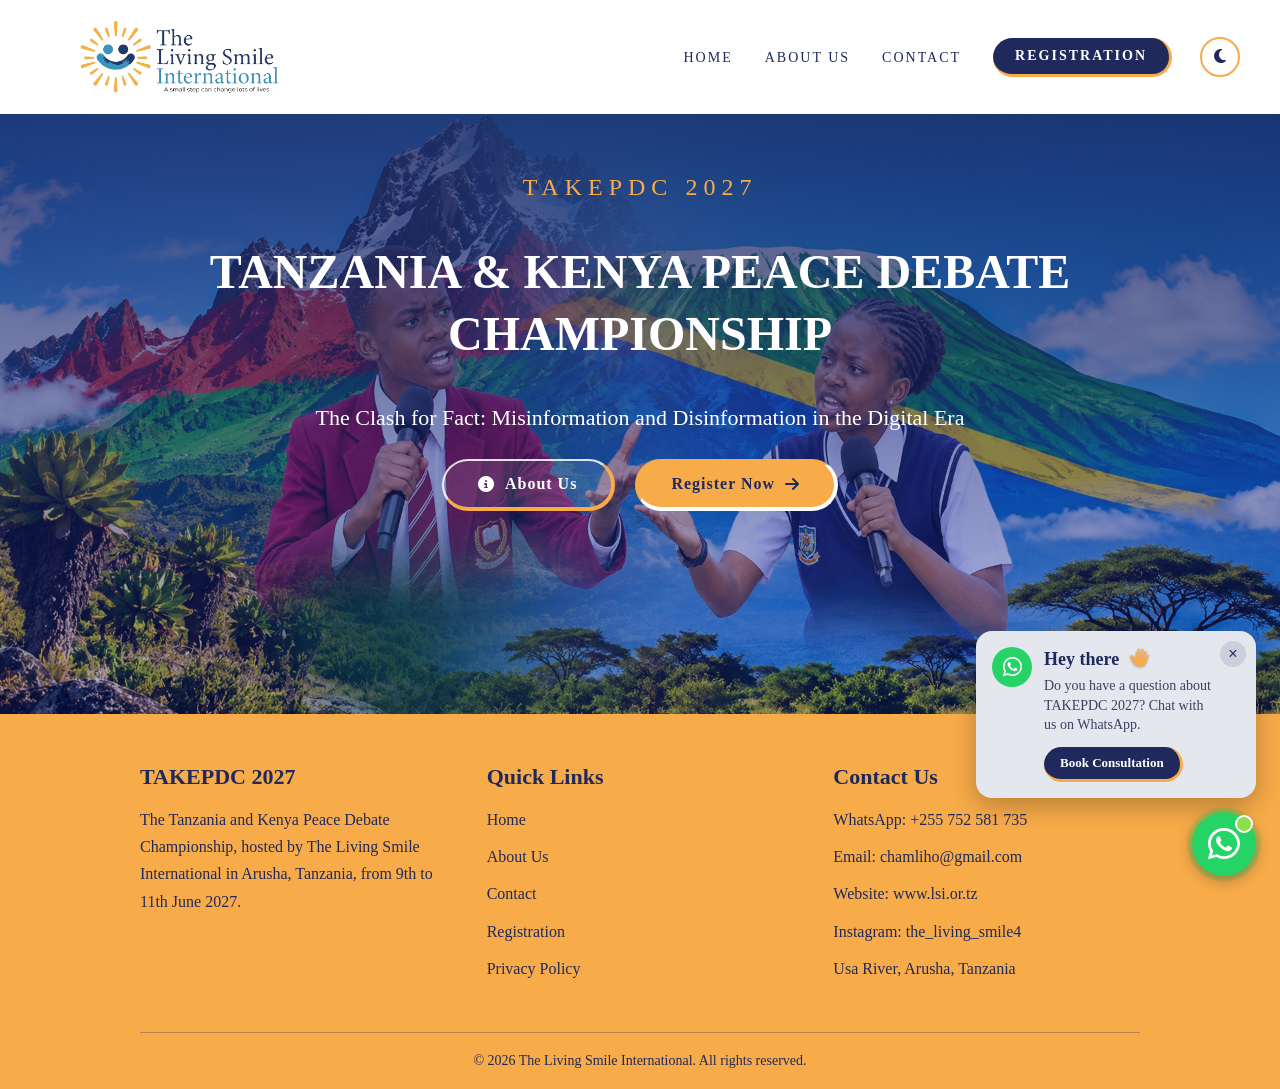
==== index.html @ 758d3471 "push" ====
<!DOCTYPE html>
<html lang="en">
<head>
    <meta charset="UTF-8">
    <meta name="viewport" content="width=device-width, initial-scale=1.0">
    <title>TAKEPDC 2027 | The Living Smile International</title>
    <meta name="theme-color" content="#f7ab49">
    <link rel="preconnect" href="https://fonts.googleapis.com">
    <link rel="preconnect" href="https://fonts.gstatic.com" crossorigin>
    <link href="https://fonts.googleapis.com/css2?family=Inter:wght@400;600&display=swap" rel="stylesheet">
    <link rel="stylesheet" href="https://cdnjs.cloudflare.com/ajax/libs/font-awesome/6.5.1/css/all.min.css">
    <link rel="stylesheet" href="style.css?v=2">
</head>
<body>
           <header>
        <img src="images/logo.png" alt="The Living Smile International logo">
        <nav>
            <ul>
                <li><a href="index.html">Home</a></li>
                <li><a href="about.html">About Us</a></li>
                <li><a href="contact.html">Contact</a></li>
                <li><a href="registration.html" class="btn-register">Registration</a></li>
            </ul>
        </nav>
        <div class="header-actions">
            <button class="theme-toggle" id="theme-toggle" aria-label="Switch between light and dark mode">
                <i class="fa-solid fa-moon"></i>
            </button>
            <button class="menu-toggle" id="menu-toggle" aria-label="Open the menu">
                <i class="fa-solid fa-bars"></i>
            </button>
        </div>
    </header>
    <section class="hero">
        <div class="hero-content">
            <p class="hero-tag">TAKEPDC 2027</p>
            <h1>Tanzania &amp; Kenya Peace Debate Championship</h1>
            <p>The Clash for Fact: Misinformation and Disinformation in the Digital Era</p>
                        <div class="hero-buttons">
                <a href="about.html" class="btn btn-outline"><i class="fa-solid fa-circle-info"></i> About Us</a>
                <a href="registration.html" class="btn btn-primary">Register Now <i class="fa-solid fa-arrow-right"></i></a>
            </div>>
        </div>
    </section>

        <div class="wa-widget">
        <div class="wa-card" id="wa-card">
            <a href="https://wa.me/255752581735" class="wa-card-link" target="_blank">
                <span class="wa-card-icon"><i class="fa-brands fa-whatsapp"></i></span>
                <span class="wa-card-text">
                    <strong>Hey there <i class="fa-solid fa-hand hand-icon"></i></strong>
                    <span>Do you have a question about TAKEPDC 2027? Chat with us on WhatsApp.</span>
                    <span class="wa-card-cta">Book Consultation</span>
                </span>
            </a>
            <button class="wa-close" id="wa-close" aria-label="Close">&times;</button>
        </div>
        <a href="https://wa.me/255752581735" class="wa-button" target="_blank" aria-label="Chat with us on WhatsApp">
            <i class="fa-brands fa-whatsapp"></i>
            <span class="wa-dot"></span>
        </a>
    </div>

    <footer>
        <div class="footer-content">
            <div class="footer-column">
                <h3>TAKEPDC 2027</h3>
                <p>The Tanzania and Kenya Peace Debate Championship, hosted by The Living Smile International in Arusha, Tanzania, from 9th to 11th June 2027.</p>
            </div>
            <div class="footer-column">
                <h3>Quick Links</h3>
                <p><a href="index.html">Home</a></p>
                <p><a href="about.html">About Us</a></p>
                <p><a href="contact.html">Contact</a></p>
                <p><a href="registration.html">Registration</a></p>
                <p><a href="privacy.html">Privacy Policy</a></p>
            </div>
            <div class="footer-column">
                <h3>Contact Us</h3>
                <p><a href="https://wa.me/255752581735">WhatsApp: +255 752 581 735</a></p>
                <p><a href="mailto:chamliho@gmail.com">Email: chamliho@gmail.com</a></p>
                <p><a href="https://www.lsi.or.tz">Website: www.lsi.or.tz</a></p>
                <p><a href="https://www.instagram.com/the_living_smile4">Instagram: the_living_smile4</a></p>
                <p>Usa River, Arusha, Tanzania</p>
            </div>
        </div>
        <p class="footer-bottom">&copy; 2026 The Living Smile International. All rights reserved.</p>
    </footer>
        <script src="script.js"></script>
</body>
</html>
---- style.css ----
:root {
    --blue: #3995be;
    --yellow: #f7ab49;
    --navy: #20295b;
    --bg: #f4f6fa;
    --surface: #ffffff;
    --text: #333333;
    --heading: #20295b;
    --soft: #eaf3f8;
    --border: #dddddd;
}

[data-theme="dark"] {
    --bg: #141829;
    --surface: #1f2540;
    --text: #e4e7f1;
    --heading: #ffffff;
    --soft: #2b3358;
    --border: #3a4268;
}

body {
    margin: 0;
    font-family: "Times New Roman", Times, serif;
    min-height: 100vh;
    display: flex;
    flex-direction: column;
    background-color: var(--bg);
    color: var(--text);
}

header {
    display: flex;
    justify-content: space-between;
    align-items: center;
    padding: 12px 40px;
    background-color: var(--surface);
}

header img {
    width: 280px;
    height: 90px;
    object-fit: cover;
}

nav {
    margin-left: auto;
}

nav ul {
    display: flex;
    align-items: center;
    list-style: none;
    gap: 32px;
    margin: 0;
    padding: 0;
}

nav a {
    text-decoration: none;
    color: var(--heading);
    font-size: 14px;
    text-transform: uppercase;
    letter-spacing: 2px;
    transition: color 0.3s ease;
}

nav a:hover {
    color: var(--blue);
}

.btn-register:hover {
    color: var(--navy);
    background-color: #ffffff;
    box-shadow: 0 0 0 2px var(--yellow);
}

.btn-register {
    background-color: var(--yellow);
    color: var(--navy);
    padding: 12px 24px;
    border-radius: 8px;
    font-weight: 600;
    transition: all 0.3s ease;
}

.header-actions {
    display: flex;
    align-items: center;
    gap: 12px;
    margin-left: 28px;
}

.theme-toggle {
    background: none;
    border: 2px solid var(--yellow);
    color: var(--heading);
    width: 40px;
    height: 40px;
    border-radius: 50%;
    font-size: 16px;
    cursor: pointer;
    transition: all 0.3s ease;
}

.theme-toggle:hover {
    background-color: var(--yellow);
    color: var(--navy);
}

.menu-toggle {
    display: none;
    background: none;
    border: none;
    color: var(--heading);
    font-size: 28px;
    cursor: pointer;
}

[data-theme="dark"] header {
    background-color: #e4e7ee;
}

[data-theme="dark"] nav a {
    color: var(--navy);
}

[data-theme="dark"] nav a:hover {
    color: var(--blue);
}

[data-theme="dark"] .theme-toggle {
    color: var(--navy);
}

[data-theme="dark"] .menu-toggle {
    color: var(--navy);
}

.hero {
    background-image: linear-gradient(to bottom, rgba(32, 41, 91, 0.8), rgba(32, 41, 91, 0.1)), url("images/hero.jpg");
    background-size: cover;
    background-position: center;
    height: 600px;
    display: flex;
    align-items: flex-start;
    justify-content: center;
    text-align: center;
}

.hero-content {
    max-width: 900px;
    margin-top: 60px;
}

.hero-content h1 {
    color: #ffffff;
    text-transform: uppercase;
    font-family: "Times New Roman", Times, serif;
    font-size: 48px;
    line-height: 1.3;
}

.hero-content p {
    color: #ffffff;
    font-size: 22px;
    margin-top: 16px;
}

.hero-buttons {
    display: flex;
    justify-content: center;
    gap: 20px;
    margin-top: 28px;
}

.btn {
    padding: 14px 32px;
    border-radius: 8px;
    text-decoration: none;
    font-weight: 600;
    font-size: 16px;
    transition: all 0.3s ease;
}

.btn-primary {
    background-color: var(--yellow);
    color: var(--navy);
    border: 2px solid var(--yellow);
}

.btn-primary:hover {
    background-color: #ffffff;
    border-color: var(--yellow);
    transform: translateY(-3px);
}

.btn-outline {
    background-color: transparent;
    color: #ffffff;
    border: 2px solid #ffffff;
}

.btn-outline:hover {
    background-color: var(--yellow);
    border-color: var(--yellow);
    color: var(--navy);
    transform: translateY(-3px);
}

.hero-content .hero-tag {
    color: var(--yellow);
    font-size: 24px;
    font-weight: 500;
    letter-spacing: 6px;
    margin: 0 0 10px 0;
}

.about {
    background-color: var(--bg);
    padding: 60px 40px;
}

.about-box {
    background-color: var(--surface);
    max-width: 1000px;
    margin: 0 auto 40px auto;
    padding: 40px;
    border-radius: 12px;
    box-shadow: 0 4px 20px rgba(32, 41, 91, 0.1);
}

.about-box h1 {
    color: var(--blue);
    font-size: 36px;
    text-transform: uppercase;
    text-align: center;
    margin: 0 0 24px 0;
}

.about-box p {
    color: var(--text);
    font-size: 18px;
    line-height: 1.8;
    text-align: justify;
    margin: 0 0 20px 0;
    transition: all 0.3s ease;
}

.about-box:hover {
    transform: translateY(-6px);
    box-shadow: 0 12px 30px rgba(32, 41, 91, 0.18);
}

.about-intro {
    background-color: var(--yellow);
    padding: 80px 40px;
}

.about-intro-content {
    max-width: 1000px;
    margin: 0 auto;
}

.about-intro-content h1 {
    color: var(--navy);
    font-size: 56px;
    text-transform: uppercase;
    text-align: center;
    margin: 0 0 30px 0;
}

.about-intro-content p {
    color: var(--navy);
    font-size: 20px;
    line-height: 1.8;
    text-align: justify;
    margin: 0 0 20px 0;
}

.info-grid {
    display: grid;
    grid-template-columns: repeat(2, 1fr);
    gap: 24px;
}

.info-card {
    background-color: var(--bg);
    padding: 24px;
    border-radius: 10px;
    border-top: 4px solid var(--yellow);
    transition: all 0.3s ease;
}

.info-card:hover {
    transform: translateY(-8px);
    background-color: var(--surface);
    box-shadow: 0 10px 25px rgba(32, 41, 91, 0.2);
}

.info-card h3 {
    color: var(--heading);
    font-size: 22px;
    margin: 0 0 14px 0;
    text-align: center;
}

.info-card p {
    font-size: 16px;
    line-height: 1.7;
    text-align: left;
    margin: 0;
}

.info-card-wide {
    grid-column: 1 / -1;
}

.about-box h2 {
    color: var(--blue);
    font-size: 44px;
    text-transform: uppercase;
    text-align: center;
    margin: 0 0 40px 0;
}

.about-box h2::after {
    content: "";
    display: block;
    width: 80px;
    height: 4px;
    background-color: var(--yellow);
    margin: 16px auto 0 auto;
}

.specific-objectives {
    max-width: 1000px;
    margin: 0 auto;
}

.objectives-grid {
    display: grid;
    grid-template-columns: 1fr;
    gap: 24px;
}

.section-heading {
    color: var(--blue);
    font-size: 44px;
    text-transform: uppercase;
    text-align: center;
    margin: 0 0 40px 0;
}

.section-heading::after {
    content: "";
    display: block;
    width: 80px;
    height: 4px;
    background-color: var(--yellow);
    margin: 16px auto 0 auto;
}

.objectives-grid .info-card {
    background-color: var(--surface);
    border-top: none;
    border-left: 6px solid var(--blue);
    box-shadow: 0 4px 20px rgba(32, 41, 91, 0.1);
}

.objectives-grid .info-card h3 {
    text-align: left;
}

.about-intro-content h1,
.about-box h2,
.section-heading {
    font-family: "Bebas Neue", sans-serif;
    font-weight: 400;
    letter-spacing: 2px;
}

.outcomes {
    max-width: 1000px;
    margin: 70px auto 0 auto;
}

.outcomes-grid {
    display: grid;
    grid-template-columns: repeat(3, 1fr);
    gap: 24px;
}

.outcome-card {
    background-color: var(--surface);
    padding: 32px 24px;
    border-radius: 12px;
    text-align: center;
    box-shadow: 0 4px 20px rgba(32, 41, 91, 0.1);
    transition: all 0.3s ease;
    border-top: 4px solid var(--yellow);
}

.outcome-number {
    display: block;
    font-family: "Roboto Mono", monospace;
    font-size: 48px;
    font-weight: 500;
    color: var(--yellow);
    margin-bottom: 12px;
}

.outcome-card h3 {
    color: var(--heading);
    font-size: 22px;
    margin: 0 0 14px 0;
}

.outcome-card p {
    color: var(--text);
    font-size: 16px;
    line-height: 1.7;
    margin: 0;
    text-align: justify;
}

.outcome-icon {
    display: block;
    font-size: 40px;
    color: var(--blue);
    margin-bottom: 16px;
}

.outcome-card:hover {
    transform: translateY(-8px);
    box-shadow: 0 12px 30px rgba(32, 41, 91, 0.2);
}

.org-logo {
    display: block;
    width: 280px;
    height: 90px;
    object-fit: cover;
    margin: 0 auto 0 auto;
}

.org-description {
    background-color: var(--bg);
    padding: 30px;
    border-radius: 10px;
    transition: all 0.3s ease;
}

.org-description:hover {
    background-color: var(--soft);
    box-shadow: 0 8px 20px rgba(32, 41, 91, 0.15);
}

.org-description p:last-child {
    margin-bottom: 0;
}

.intro-box {
    background-color: var(--yellow);
    padding: 40px;
    border-radius: 12px;
    border-top: 4px solid var(--blue);
    box-shadow: 0 4px 20px rgba(32, 41, 91, 0.2);
    transition: all 0.3s ease;
}

.intro-box:hover {
    transform: translateY(-6px);
    box-shadow: 0 12px 30px rgba(32, 41, 91, 0.3);
}

.intro-box p {
    margin: 0;
}

.why-box {
    border-top: 4px solid var(--yellow);
}

.about-box ul {
    color: var(--text);
    font-size: 18px;
    line-height: 1.8;
    margin: 0 0 20px 0;
    padding-left: 24px;
}

.about-box li::marker {
    color: var(--yellow);
}

.reg-box {
    border-bottom: 4px solid var(--blue);
}

.reg-details {
    background-color: var(--soft);
    padding: 30px;
    border-radius: 10px;
    margin-bottom: 24px;
    transition: all 0.3s ease;
}

.reg-details:hover {
    box-shadow: 0 8px 20px rgba(32, 41, 91, 0.15);
}

.reg-details > :last-child {
    margin-bottom: 0;
}

.categories-box {
    border-bottom: 4px solid var(--yellow);
}

.categories-box .outcome-card {
    background-color: var(--bg);
}

.categories-box .note {
    text-align: center;
    margin: 30px 0 0 0;
}

.awards-box .note {
    text-align: justify;
    margin: 30px 0 0 0;
}

.note strong {
    color: #dd3126;
}

.format-grid {
    grid-template-columns: repeat(2, 1fr);
}

.format-grid .outcome-card p {
    text-align: center;
}

.motion-box p {
    text-align: center;
}

.awards-table {
    width: 100%;
    border-collapse: collapse;
    font-size: 18px;
}

.awards-table th {
    background-color: var(--navy);
    color: #ffffff;
    padding: 14px;
    text-align: left;
}

.awards-table td {
    padding: 14px;
    border-bottom: 1px solid var(--border);
    color: var(--text);
}

.awards-table tr:nth-child(even) td {
    background-color: var(--bg);
}

.awards-title {
    color: var(--heading);
    font-size: 26px;
    margin: 30px 0 16px 0;
}

.awards-title:first-of-type {
    margin-top: 0;
}

footer {
    background-color: var(--yellow);
    padding: 50px 40px 20px 40px;
    margin-top: auto;
}

.footer-content {
    max-width: 1000px;
    margin: 0 auto;
    display: flex;
    gap: 40px;
}

.footer-column {
    flex: 1;
}

.footer-column h3 {
    color: var(--navy);
    font-size: 22px;
    margin: 0 0 16px 0;
}

.footer-column p {
    color: var(--navy);
    font-size: 16px;
    line-height: 1.7;
    margin: 0 0 10px 0;
}

.footer-column a {
    color: var(--navy);
    text-decoration: none;
    transition: color 0.3s ease;
}

.footer-column a:hover {
    color: #ffffff;
}

.footer-bottom {
    max-width: 1000px;
    margin: 40px auto 0 auto;
    padding-top: 20px;
    border-top: 1px solid rgba(32, 41, 91, 0.3);
    color: var(--navy);
    font-size: 14px;
    text-align: center;
}

.host-box {
    position: relative;
}

.host-profile {
    position: absolute;
    top: 30px;
    right: 30px;
    text-align: center;
}

.host-photo {
    display: block;
    width: 110px;
    height: 110px;
    border-radius: 50%;
    object-fit: cover;
    object-position: top;
    border: 4px solid var(--yellow);
    margin: 0 auto 10px auto;
}

.host-name {
    display: inline-block;
    background-color: var(--navy);
    color: #ffffff;
    font-size: 13px;
    padding: 6px 14px;
    border-radius: 20px;
}

.wa-widget {
    position: fixed;
    bottom: 24px;
    right: 24px;
    z-index: 1000;
    display: flex;
    flex-direction: column;
    align-items: flex-end;
    gap: 14px;
}

.wa-card {
    position: relative;
    width: 280px;
    background-color: #e4e7ee;
    border-radius: 16px;
    box-shadow: 0 8px 25px rgba(0, 0, 0, 0.25);
    animation: waPop 0.5s ease 2s both;
}

.wa-card.hidden {
    display: none;
}

@keyframes waPop {
    from {
        opacity: 0;
        transform: translateY(12px);
    }
    to {
        opacity: 1;
        transform: translateY(0);
    }
}

.wa-card-link {
    display: flex;
    align-items: flex-start;
    gap: 12px;
    padding: 16px 44px 16px 16px;
    text-decoration: none;
    color: var(--navy);
}

.wa-card-icon {
    width: 40px;
    height: 40px;
    flex-shrink: 0;
    background-color: #25d366;
    color: #ffffff;
    border-radius: 50%;
    font-size: 22px;
    display: flex;
    align-items: center;
    justify-content: center;
}

.wa-card-text {
    display: flex;
    flex-direction: column;
    gap: 4px;
    font-size: 14px;
    line-height: 1.4;
    color: #3b4160;
}

.wa-card-text strong {
    font-size: 18px;
    color: var(--navy);
}

.wa-card-cta {
    align-self: flex-start;
    margin-top: 8px;
    background-color: var(--navy);
    color: #ffffff;
    font-size: 13px;
    font-weight: 600;
    padding: 7px 16px;
    border-radius: 20px;
    border-right: 3px solid var(--yellow);
    border-bottom: 3px solid var(--yellow);
    transition: all 0.3s ease;
}

.wa-card-link:hover .wa-card-cta {
    background-color: var(--yellow);
    color: var(--navy);
    border-color: var(--navy);
}

.wa-close {
    position: absolute;
    top: 10px;
    right: 10px;
    width: 26px;
    height: 26px;
    border: none;
    border-radius: 50%;
    background-color: rgba(32, 41, 91, 0.12);
    color: var(--navy);
    font-size: 16px;
    line-height: 1;
    cursor: pointer;
}

.wa-button {
    position: relative;
    width: 64px;
    height: 64px;
    background-color: #25d366;
    color: #ffffff;
    border-radius: 50%;
    font-size: 36px;
    text-decoration: none;
    display: flex;
    align-items: center;
    justify-content: center;
    box-shadow: 0 4px 15px rgba(0, 0, 0, 0.3), 0 0 0 5px rgba(37, 211, 102, 0.25);
    transition: transform 0.3s ease;
}

.wa-button:hover {
    transform: translateY(-4px);
}

.wa-dot {
    position: absolute;
    top: 3px;
    right: 3px;
    width: 14px;
    height: 14px;
    background-color: #8be04e;
    border: 2px solid #ffffff;
    border-radius: 50%;
}
[data-theme="dark"] .host-box {
    --surface: #e4e7ee;
    --bg: #f4f6fa;
    --text: #333333;
    --heading: #20295b;
    --soft: #eaf3f8;
}
.wa-widget {
    position: fixed;
    bottom: 24px;
    right: 24px;
    z-index: 1000;
    display: flex;
    flex-direction: column;
    align-items: flex-end;
    gap: 14px;
}

.wa-card {
    position: relative;
    width: 280px;
    background-color: #e4e7ee;
    border-radius: 16px;
    box-shadow: 0 8px 25px rgba(0, 0, 0, 0.25);
    animation: waPop 0.5s ease 2s both;
}

.wa-card.hidden {
    display: none;
}

@keyframes waPop {
    from {
        opacity: 0;
        transform: translateY(12px);
    }
    to {
        opacity: 1;
        transform: translateY(0);
    }
}

.wa-card-link {
    display: flex;
    align-items: flex-start;
    gap: 12px;
    padding: 16px 44px 16px 16px;
    text-decoration: none;
    color: var(--navy);
}

.wa-card-icon {
    width: 40px;
    height: 40px;
    flex-shrink: 0;
    background-color: #25d366;
    color: #ffffff;
    border-radius: 50%;
    font-size: 22px;
    display: flex;
    align-items: center;
    justify-content: center;
}

.wa-card-text {
    display: flex;
    flex-direction: column;
    gap: 4px;
    font-size: 14px;
    line-height: 1.4;
    color: #3b4160;
}

.wa-card-text strong {
    font-size: 18px;
    color: var(--navy);
}

.wa-card-cta {
    align-self: flex-start;
    margin-top: 8px;
    background-color: var(--navy);
    color: #ffffff;
    font-size: 13px;
    font-weight: 600;
    padding: 7px 16px;
    border-radius: 20px;
    border-right: 3px solid var(--yellow);
    border-bottom: 3px solid var(--yellow);
    transition: all 0.3s ease;
}

.wa-card-link:hover .wa-card-cta {
    background-color: var(--yellow);
    color: var(--navy);
    border-color: var(--navy);
}

.wa-close {
    position: absolute;
    top: 10px;
    right: 10px;
    width: 26px;
    height: 26px;
    border: none;
    border-radius: 50%;
    background-color: rgba(32, 41, 91, 0.12);
    color: var(--navy);
    font-size: 16px;
    line-height: 1;
    cursor: pointer;
}

.wa-button {
    position: relative;
    width: 64px;
    height: 64px;
    background-color: #25d366;
    color: #ffffff;
    border-radius: 50%;
    font-size: 36px;
    text-decoration: none;
    display: flex;
    align-items: center;
    justify-content: center;
    box-shadow: 0 4px 15px rgba(0, 0, 0, 0.3), 0 0 0 5px rgba(37, 211, 102, 0.25);
    transition: transform 0.3s ease;
}

.wa-button:hover {
    transform: translateY(-4px);
}

.wa-dot {
    position: absolute;
    top: 3px;
    right: 3px;
    width: 14px;
    height: 14px;
    background-color: #8be04e;
    border: 2px solid #ffffff;
    border-radius: 50%;
}
.hand-icon {
    color: var(--yellow);
    display: inline-block;
    transform: rotate(20deg);
    transform-origin: 70% 80%;
    margin-left: 4px;
    filter: drop-shadow(0 1px 1px rgba(32, 41, 91, 0.35));
    animation: wave 1.6s ease-in-out 3s 2;
}
nav a.btn-register,
[data-theme="dark"] nav a.btn-register {
    display: inline-block;
    background-color: var(--navy);
    color: #ffffff;
    padding: 10px 22px;
    border-radius: 20px;
    border-right: 3px solid var(--yellow);
    border-bottom: 3px solid var(--yellow);
    font-weight: 600;
    transition: all 0.3s ease;
    animation: bubble 3s ease-in-out infinite;
}

nav a.btn-register:hover,
[data-theme="dark"] nav a.btn-register:hover {
    background-color: var(--yellow);
    color: var(--navy);
    border-color: var(--navy);
    box-shadow: none;
}
.host-name {
    border-right: 3px solid var(--yellow);
    border-bottom: 3px solid var(--yellow);
    animation: bubble 3.5s ease-in-out 0.5s infinite;
}
.host-photo {
    animation: float 4s ease-in-out infinite, ring 2.5s ease-out infinite;
}

@keyframes float {
    0% { transform: translateY(0); }
    50% { transform: translateY(-8px); }
    100% { transform: translateY(0); }
}

@keyframes ring {
    0% { box-shadow: 0 0 0 0 rgba(247, 171, 73, 0.6); }
    70% { box-shadow: 0 0 0 14px rgba(247, 171, 73, 0); }
    100% { box-shadow: 0 0 0 0 rgba(247, 171, 73, 0); }
}
@keyframes bubble {
    0% { transform: scale(1); }
    50% { transform: scale(1.07); }
    100% { transform: scale(1); }
}
@keyframes wave {
    0% { transform: rotate(20deg); }
    25% { transform: rotate(38deg); }
    50% { transform: rotate(8deg); }
    75% { transform: rotate(38deg); }
    100% { transform: rotate(20deg); }
}
.tw-word {
    display: inline-block;
    white-space: nowrap;
}

.tw-letter {
    display: inline-block;
    opacity: 0;
    transform: translateX(-8px);
    transition: opacity 0.15s ease, transform 0.15s ease;
}

.tw-letter.show {
    opacity: 1;
    transform: translateX(0);
}
.hero-buttons .btn {
    display: inline-flex;
    align-items: center;
    justify-content: center;
    gap: 10px;
    padding: 14px 34px;
    border-radius: 40px;
    letter-spacing: 1px;
}

.hero-buttons .btn-primary {
    background-color: var(--yellow);
    color: var(--navy);
    border: 2px solid var(--yellow);
    border-right: 4px solid #ffffff;
    border-bottom: 4px solid #ffffff;
    animation: rise 0.8s ease 0.3s backwards, pulse 2.5s ease-out 1.5s infinite;
}

.hero-buttons .btn-primary:hover {
    background-color: #ffffff;
    color: var(--navy);
    border-color: var(--yellow);
    transform: translateY(-4px);
}

.hero-buttons .btn-outline {
    background-color: rgba(255, 255, 255, 0.1);
    color: #ffffff;
    border: 2px solid rgba(255, 255, 255, 0.85);
    border-right: 4px solid var(--yellow);
    border-bottom: 4px solid var(--yellow);
    animation: rise 0.8s ease 0.5s backwards;
}

.hero-buttons .btn-outline:hover {
    background-color: var(--yellow);
    color: var(--navy);
    border-color: #ffffff;
    transform: translateY(-4px);
}

.hero-buttons .btn i {
    transition: transform 0.3s ease;
}

.hero-buttons .btn-primary:hover i {
    transform: translateX(5px);
}

@keyframes rise {
    from {
        opacity: 0;
        transform: translateY(20px);
    }
    to {
        opacity: 1;
        transform: translateY(0);
    }
}

@keyframes pulse {
    0% { box-shadow: 0 0 0 0 rgba(247, 171, 73, 0.6); }
    70% { box-shadow: 0 0 0 16px rgba(247, 171, 73, 0); }
    100% { box-shadow: 0 0 0 0 rgba(247, 171, 73, 0); }
}
.table-scroll {
    overflow-x: auto;
}

.awards-wide {
    min-width: 640px;
}

.awards-wide th,
.awards-wide td {
    text-align: center;
}

.awards-wide th:first-child,
.awards-wide td:first-child {
    text-align: left;
    font-weight: 600;
}

.awards-table td.tick {
    color: #2e9e5b;
    font-size: 18px;
}

.awards-table td.no {
    color: var(--text);
    opacity: 0.55;
    font-weight: 600;
}

.awards-box .awards-caption {
    text-align: left;
    font-size: 16px;
    margin: -6px 0 16px 0;
}
.contact-card {
    display: block;
    text-decoration: none;
}

.contact-section .outcomes {
    margin-top: 0;
}
.contact-card p {
    text-align: center;
    overflow-wrap: anywhere;
}
.contact-whatsapp {
    border-top-color: #25d366;
}

.contact-whatsapp .outcome-icon {
    color: #25d366;
}

.contact-email .outcome-icon {
    color: var(--yellow);
}
.contact-website {
    border-top-color: var(--blue);
}

.contact-website .outcome-icon {
    color: var(--blue);
}

.contact-instagram {
    border-top-color: #e1306c;
}

.contact-instagram .outcome-icon {
    color: #e1306c;
}
@media (max-width: 768px) {
    /* Header: logo on the left, moon and three lines on the right */
    header {
        flex-wrap: wrap;
        padding: 10px 20px;
    }

    header img {
        width: 190px;
        height: 60px;
    }

    .header-actions {
        margin-left: auto;
        gap: 10px;
    }

    .menu-toggle {
        display: block;
    }

    /* The menu is hidden until the three lines button is clicked */
    nav {
        display: none;
        order: 3;
        width: 100%;
        margin-left: 0;
    }

    nav.open {
        display: block;
    }

    nav ul {
        flex-direction: column;
        align-items: center;
        gap: 16px;
        padding: 16px 0 8px 0;
    }

    /* Home page hero */
    .hero {
        height: auto;
        padding: 40px 20px 60px 20px;
    }

    .hero-content {
        margin-top: 0;
    }

    .hero-content h1 {
        font-size: 30px;
    }

    .hero-content p {
        font-size: 18px;
    }

    .hero-content .hero-tag {
        font-size: 18px;
        letter-spacing: 4px;
    }

    .hero-buttons {
        flex-direction: column;
        align-items: center;
    }

    .hero-buttons .btn {
        width: 100%;
        max-width: 280px;
        box-sizing: border-box;
        text-align: center;
    }

    /* Cards in one column */
    .outcomes-grid,
    .format-grid,
    .info-grid {
        grid-template-columns: 1fr;
    }

    /* Spacing and headings */
    .about {
        padding: 40px 16px;
    }

    .about-box {
        padding: 24px 20px;
    }

    .about-intro {
        padding: 50px 20px;
    }

    .about-intro-content h1 {
        font-size: 36px;
    }

    .about-intro-content p {
        font-size: 18px;
    }

    .intro-box {
        padding: 24px;
    }

    .about-box h2,
    .section-heading {
        font-size: 32px;
    }

    .outcomes {
        margin-top: 50px;
    }

    .reg-details,
    .org-description {
        padding: 20px;
    }

    /* Footer, tables, host photo and WhatsApp button */
    footer {
        padding: 40px 20px 20px 20px;
    }

    .footer-content {
        flex-direction: column;
        gap: 24px;
    }

    .awards-table {
        font-size: 16px;
    }

    .awards-table th,
    .awards-table td {
        padding: 10px;
    }

    .awards-title {
        font-size: 22px;
    }

    .host-profile {
        position: static;
        margin-bottom: 24px;
    }
        .wa-widget {
        bottom: 16px;
        right: 16px;
    }

    .wa-card {
        width: 230px;
    }

    .wa-button {
        width: 56px;
        height: 56px;
        font-size: 32px;
    }
}
.policy-number {
    display: block;
    font-family: 'Roboto Mono', monospace;
    font-size: 18px;
    color: var(--yellow);
    margin-bottom: 8px;
}
.policy-box ul {
    padding-left: 22px;
    margin: 14px 0;
}

.policy-box li {
    margin-bottom: 10px;
    line-height: 1.6;
}
.policy-note {
    background: #f4f4f4;
    border-left: 4px solid var(--yellow);
    padding: 14px 18px;
    border-radius: 6px;
    margin-top: 18px;
}
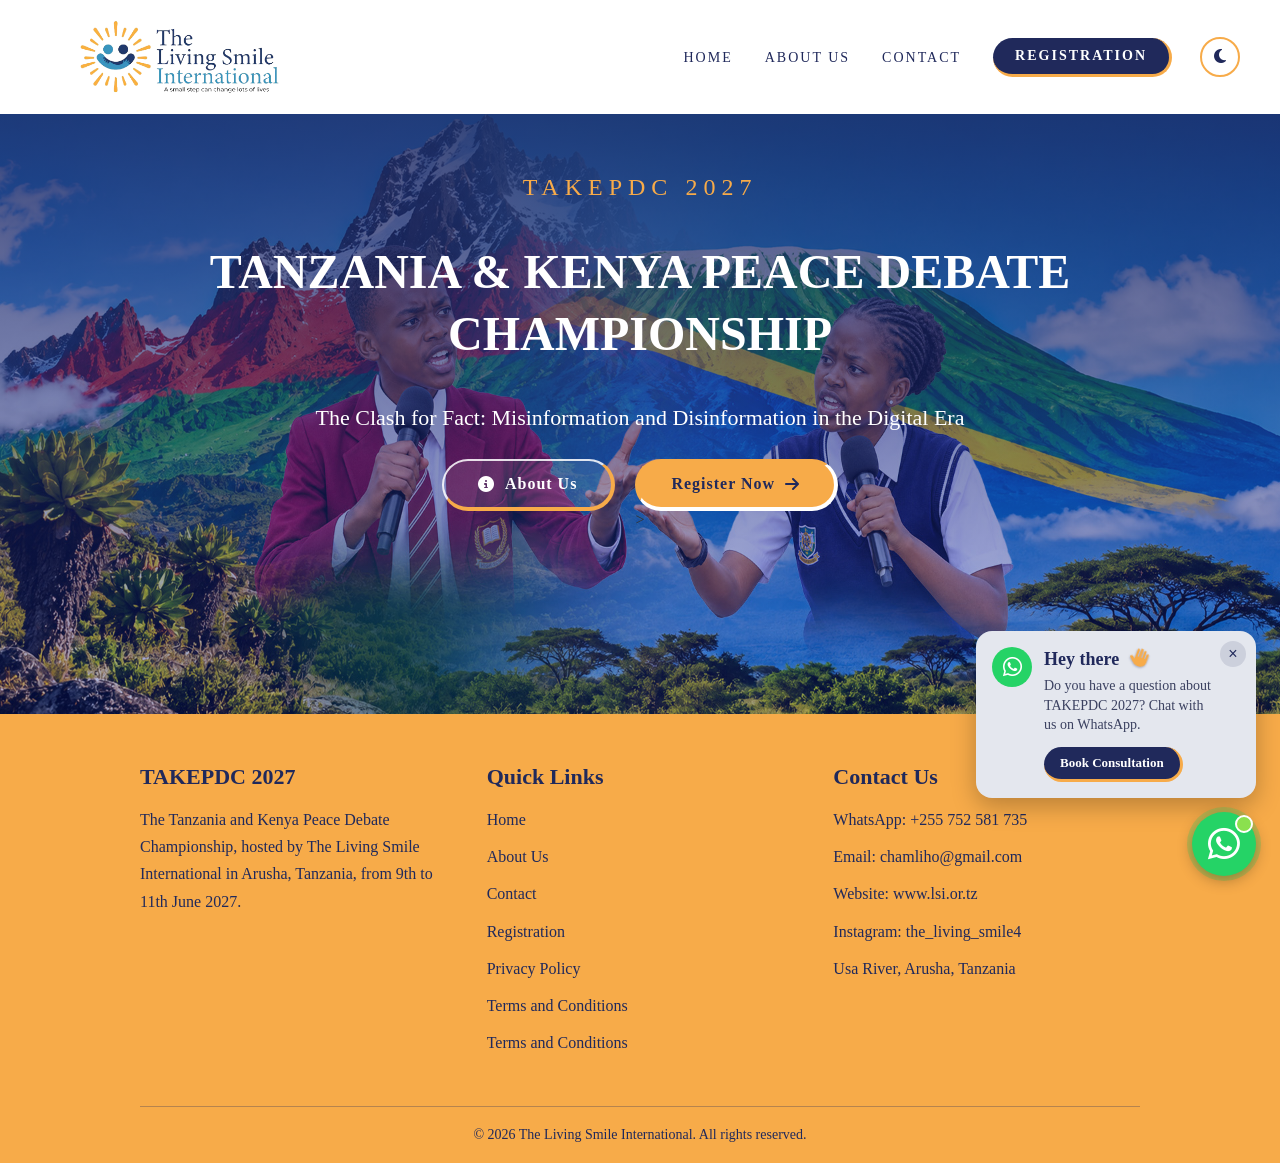
==== commit 0ab2a3cb: "push terms" ====
--- a/index.html
+++ b/index.html
@@ -74,6 +74,8 @@
                 <p><a href="contact.html">Contact</a></p>
                 <p><a href="registration.html">Registration</a></p>
                 <p><a href="privacy.html">Privacy Policy</a></p>
+                <p><a href="terms.html">Terms and Conditions</a></p>
+                <p><a href="terms.html">Terms and Conditions</a></p>
             </div>
             <div class="footer-column">
                 <h3>Contact Us</h3>
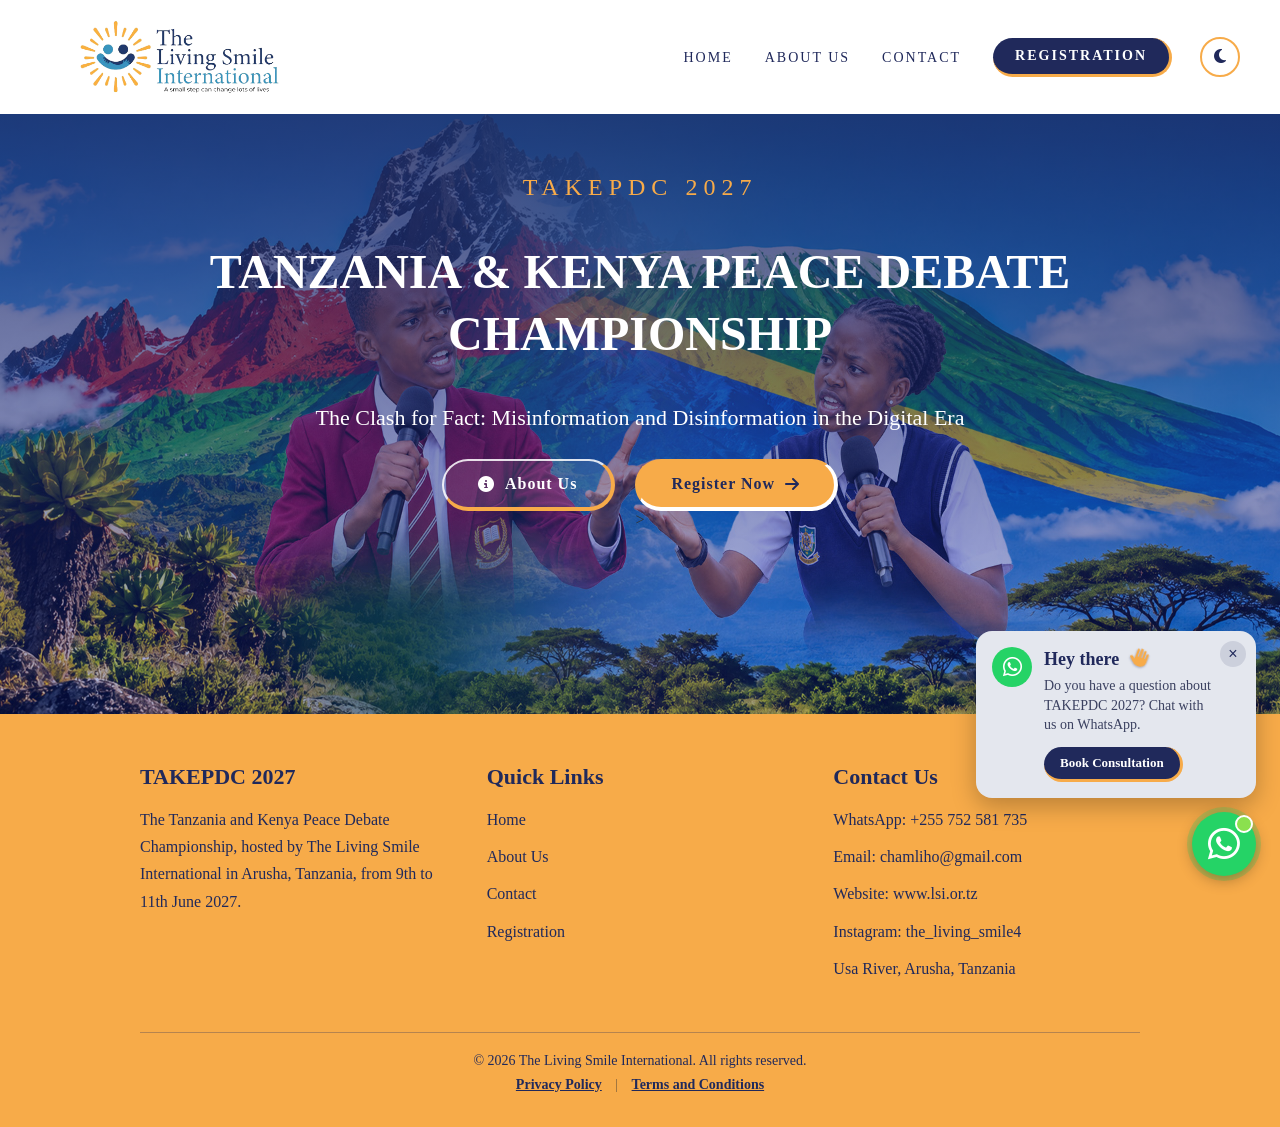
==== commit 5b077db8: "commit terms and conditions" ====
--- a/index.html
+++ b/index.html
@@ -73,9 +73,6 @@
                 <p><a href="about.html">About Us</a></p>
                 <p><a href="contact.html">Contact</a></p>
                 <p><a href="registration.html">Registration</a></p>
-                <p><a href="privacy.html">Privacy Policy</a></p>
-                <p><a href="terms.html">Terms and Conditions</a></p>
-                <p><a href="terms.html">Terms and Conditions</a></p>
             </div>
             <div class="footer-column">
                 <h3>Contact Us</h3>
@@ -86,8 +83,8 @@
                 <p>Usa River, Arusha, Tanzania</p>
             </div>
         </div>
-        <p class="footer-bottom">&copy; 2026 The Living Smile International. All rights reserved.</p>
-    </footer>
+               <p class="footer-bottom">&copy; 2026 The Living Smile International. All rights reserved.</p>
+        <p class="footer-legal"><a href="privacy.html">Privacy Policy</a> <span>|</span> <a href="terms.html">Terms and Conditions</a></p>
         <script src="script.js"></script>
 </body>
 </html>
--- a/style.css
+++ b/style.css
@@ -1344,3 +1344,29 @@
     border-radius: 6px;
     margin-top: 18px;
 }
+.last-updated {
+    font-size: 14px;
+    font-style: italic;
+    opacity: 0.8;
+    margin-top: 12px;
+}
+.footer-legal {
+    text-align: center;
+    margin-top: 8px;
+    font-size: 14px;
+}
+
+.footer-legal a {
+    color: var(--navy);
+    font-weight: 600;
+    text-decoration: underline;
+}
+
+.footer-legal a:hover {
+    opacity: 0.7;
+}
+
+.footer-legal span {
+    margin: 0 10px;
+    opacity: 0.6;
+}
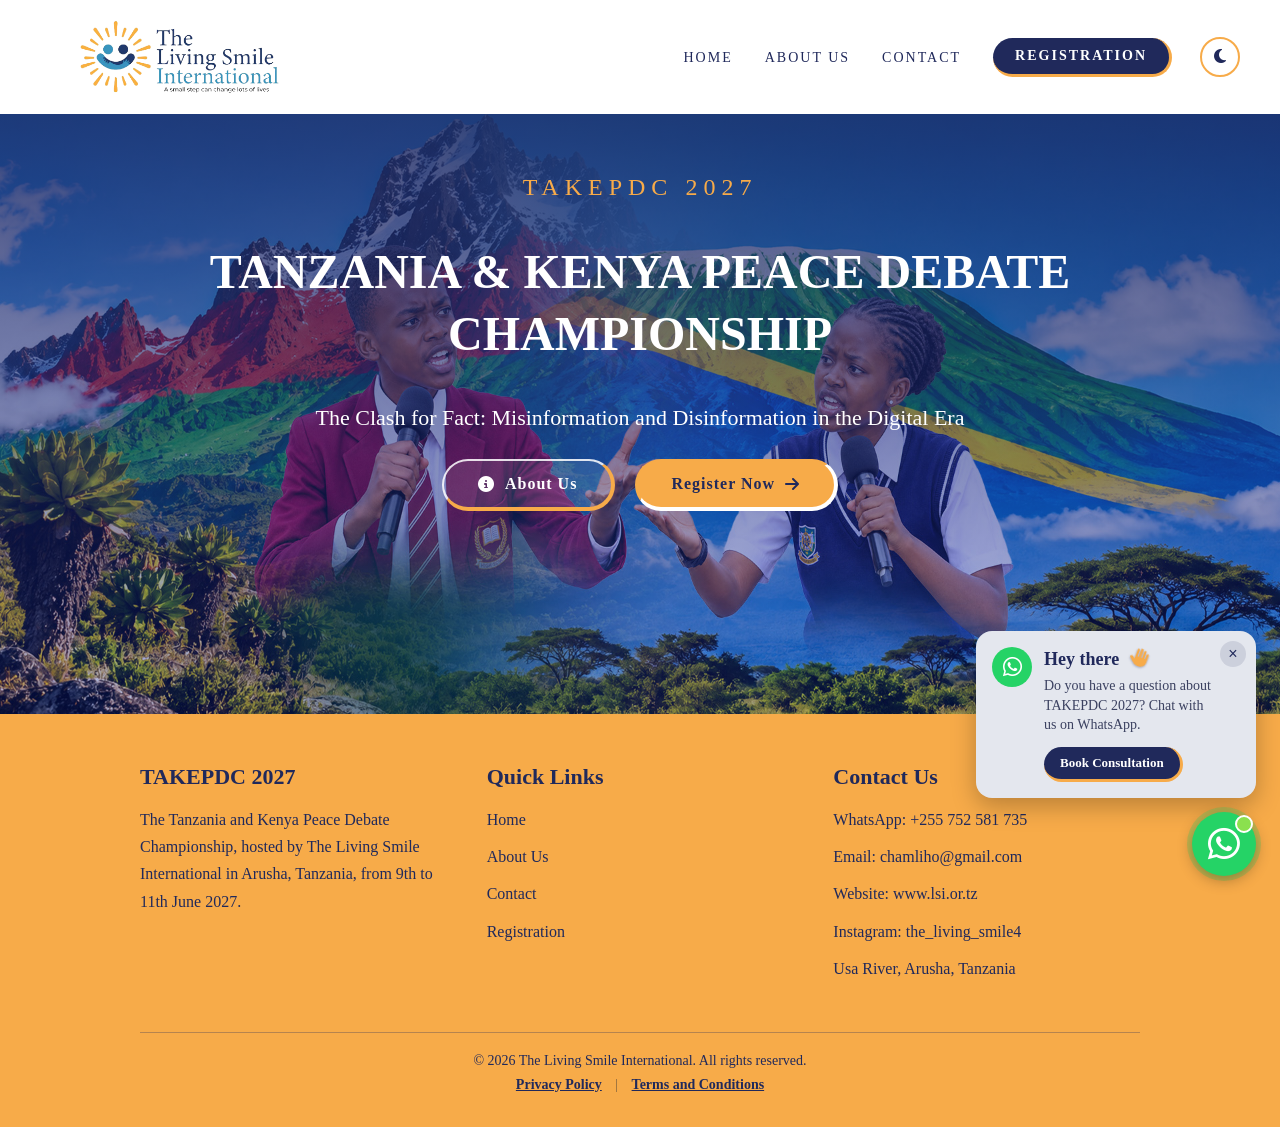
==== commit 843117b9: "Update index.html" ====
--- a/index.html
+++ b/index.html
@@ -39,7 +39,7 @@
                         <div class="hero-buttons">
                 <a href="about.html" class="btn btn-outline"><i class="fa-solid fa-circle-info"></i> About Us</a>
                 <a href="registration.html" class="btn btn-primary">Register Now <i class="fa-solid fa-arrow-right"></i></a>
-            </div>>
+            </div>
         </div>
     </section>
 
@@ -85,6 +85,7 @@
         </div>
                <p class="footer-bottom">&copy; 2026 The Living Smile International. All rights reserved.</p>
         <p class="footer-legal"><a href="privacy.html">Privacy Policy</a> <span>|</span> <a href="terms.html">Terms and Conditions</a></p>
+            </footer>
         <script src="script.js"></script>
 </body>
 </html>
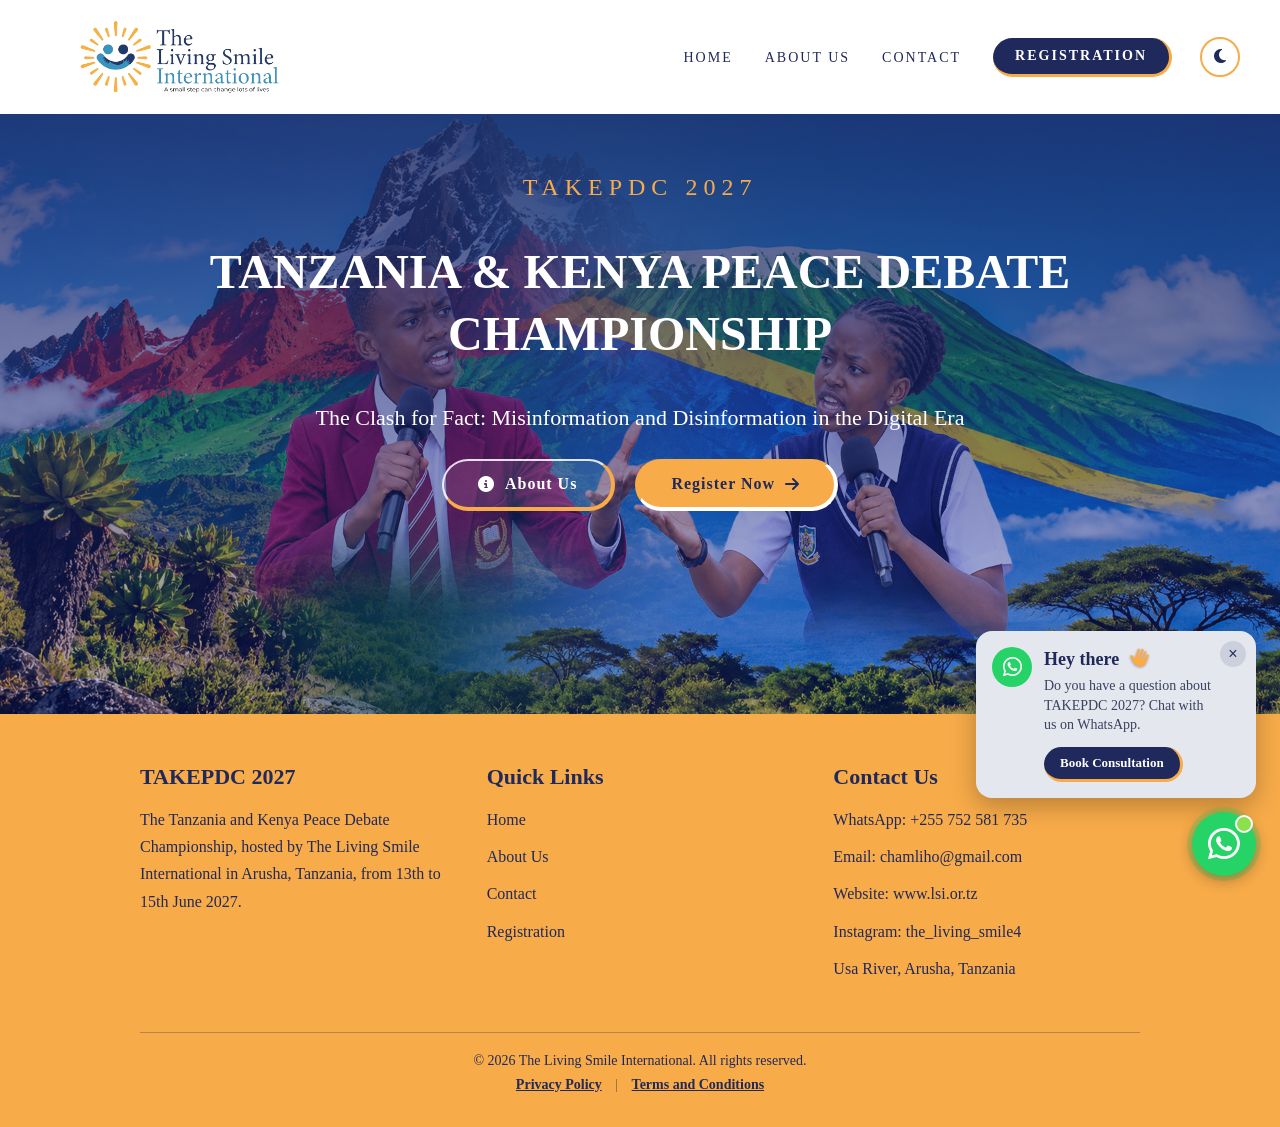
==== commit 9744c4ab: "committ" ====
--- a/index.html
+++ b/index.html
@@ -65,7 +65,7 @@
         <div class="footer-content">
             <div class="footer-column">
                 <h3>TAKEPDC 2027</h3>
-                <p>The Tanzania and Kenya Peace Debate Championship, hosted by The Living Smile International in Arusha, Tanzania, from 9th to 11th June 2027.</p>
+                <p>The Tanzania and Kenya Peace Debate Championship, hosted by The Living Smile International in Arusha, Tanzania, from 13th to 15th June 2027.</p>
             </div>
             <div class="footer-column">
                 <h3>Quick Links</h3>
--- a/style.css
+++ b/style.css
@@ -798,6 +798,7 @@
     border: 2px solid #ffffff;
     border-radius: 50%;
 }
+
 [data-theme="dark"] .host-box {
     --surface: #e4e7ee;
     --bg: #f4f6fa;
@@ -805,142 +806,7 @@
     --heading: #20295b;
     --soft: #eaf3f8;
 }
-.wa-widget {
-    position: fixed;
-    bottom: 24px;
-    right: 24px;
-    z-index: 1000;
-    display: flex;
-    flex-direction: column;
-    align-items: flex-end;
-    gap: 14px;
-}
-
-.wa-card {
-    position: relative;
-    width: 280px;
-    background-color: #e4e7ee;
-    border-radius: 16px;
-    box-shadow: 0 8px 25px rgba(0, 0, 0, 0.25);
-    animation: waPop 0.5s ease 2s both;
-}
-
-.wa-card.hidden {
-    display: none;
-}
-
-@keyframes waPop {
-    from {
-        opacity: 0;
-        transform: translateY(12px);
-    }
-    to {
-        opacity: 1;
-        transform: translateY(0);
-    }
-}
-
-.wa-card-link {
-    display: flex;
-    align-items: flex-start;
-    gap: 12px;
-    padding: 16px 44px 16px 16px;
-    text-decoration: none;
-    color: var(--navy);
-}
-
-.wa-card-icon {
-    width: 40px;
-    height: 40px;
-    flex-shrink: 0;
-    background-color: #25d366;
-    color: #ffffff;
-    border-radius: 50%;
-    font-size: 22px;
-    display: flex;
-    align-items: center;
-    justify-content: center;
-}
-
-.wa-card-text {
-    display: flex;
-    flex-direction: column;
-    gap: 4px;
-    font-size: 14px;
-    line-height: 1.4;
-    color: #3b4160;
-}
-
-.wa-card-text strong {
-    font-size: 18px;
-    color: var(--navy);
-}
-
-.wa-card-cta {
-    align-self: flex-start;
-    margin-top: 8px;
-    background-color: var(--navy);
-    color: #ffffff;
-    font-size: 13px;
-    font-weight: 600;
-    padding: 7px 16px;
-    border-radius: 20px;
-    border-right: 3px solid var(--yellow);
-    border-bottom: 3px solid var(--yellow);
-    transition: all 0.3s ease;
-}
-
-.wa-card-link:hover .wa-card-cta {
-    background-color: var(--yellow);
-    color: var(--navy);
-    border-color: var(--navy);
-}
-
-.wa-close {
-    position: absolute;
-    top: 10px;
-    right: 10px;
-    width: 26px;
-    height: 26px;
-    border: none;
-    border-radius: 50%;
-    background-color: rgba(32, 41, 91, 0.12);
-    color: var(--navy);
-    font-size: 16px;
-    line-height: 1;
-    cursor: pointer;
-}
-
-.wa-button {
-    position: relative;
-    width: 64px;
-    height: 64px;
-    background-color: #25d366;
-    color: #ffffff;
-    border-radius: 50%;
-    font-size: 36px;
-    text-decoration: none;
-    display: flex;
-    align-items: center;
-    justify-content: center;
-    box-shadow: 0 4px 15px rgba(0, 0, 0, 0.3), 0 0 0 5px rgba(37, 211, 102, 0.25);
-    transition: transform 0.3s ease;
-}
-
-.wa-button:hover {
-    transform: translateY(-4px);
-}
-
-.wa-dot {
-    position: absolute;
-    top: 3px;
-    right: 3px;
-    width: 14px;
-    height: 14px;
-    background-color: #8be04e;
-    border: 2px solid #ffffff;
-    border-radius: 50%;
-}
+
 .hand-icon {
     color: var(--yellow);
     display: inline-block;
@@ -950,6 +816,7 @@
     filter: drop-shadow(0 1px 1px rgba(32, 41, 91, 0.35));
     animation: wave 1.6s ease-in-out 3s 2;
 }
+
 nav a.btn-register,
 [data-theme="dark"] nav a.btn-register {
     display: inline-block;
@@ -971,11 +838,13 @@
     border-color: var(--navy);
     box-shadow: none;
 }
+
 .host-name {
     border-right: 3px solid var(--yellow);
     border-bottom: 3px solid var(--yellow);
     animation: bubble 3.5s ease-in-out 0.5s infinite;
 }
+
 .host-photo {
     animation: float 4s ease-in-out infinite, ring 2.5s ease-out infinite;
 }
@@ -991,11 +860,13 @@
     70% { box-shadow: 0 0 0 14px rgba(247, 171, 73, 0); }
     100% { box-shadow: 0 0 0 0 rgba(247, 171, 73, 0); }
 }
+
 @keyframes bubble {
     0% { transform: scale(1); }
     50% { transform: scale(1.07); }
     100% { transform: scale(1); }
 }
+
 @keyframes wave {
     0% { transform: rotate(20deg); }
     25% { transform: rotate(38deg); }
@@ -1003,6 +874,7 @@
     75% { transform: rotate(38deg); }
     100% { transform: rotate(20deg); }
 }
+
 .tw-word {
     display: inline-block;
     white-space: nowrap;
@@ -1011,14 +883,12 @@
 .tw-letter {
     display: inline-block;
     opacity: 0;
-    transform: translateX(-8px);
-    transition: opacity 0.15s ease, transform 0.15s ease;
 }
 
 .tw-letter.show {
     opacity: 1;
-    transform: translateX(0);
-}
+}
+
 .hero-buttons .btn {
     display: inline-flex;
     align-items: center;
@@ -1085,6 +955,7 @@
     70% { box-shadow: 0 0 0 16px rgba(247, 171, 73, 0); }
     100% { box-shadow: 0 0 0 0 rgba(247, 171, 73, 0); }
 }
+
 .table-scroll {
     overflow-x: auto;
 }
@@ -1120,6 +991,7 @@
     font-size: 16px;
     margin: -6px 0 16px 0;
 }
+
 .contact-card {
     display: block;
     text-decoration: none;
@@ -1128,10 +1000,12 @@
 .contact-section .outcomes {
     margin-top: 0;
 }
+
 .contact-card p {
     text-align: center;
     overflow-wrap: anywhere;
 }
+
 .contact-whatsapp {
     border-top-color: #25d366;
 }
@@ -1143,6 +1017,7 @@
 .contact-email .outcome-icon {
     color: var(--yellow);
 }
+
 .contact-website {
     border-top-color: var(--blue);
 }
@@ -1158,6 +1033,7 @@
 .contact-instagram .outcome-icon {
     color: #e1306c;
 }
+
 @media (max-width: 768px) {
     /* Header: logo on the left, moon and three lines on the right */
     header {
@@ -1306,7 +1182,8 @@
         position: static;
         margin-bottom: 24px;
     }
-        .wa-widget {
+
+    .wa-widget {
         bottom: 16px;
         right: 16px;
     }
@@ -1321,6 +1198,7 @@
         font-size: 32px;
     }
 }
+
 .policy-number {
     display: block;
     font-family: 'Roboto Mono', monospace;
@@ -1328,6 +1206,7 @@
     color: var(--yellow);
     margin-bottom: 8px;
 }
+
 .policy-box ul {
     padding-left: 22px;
     margin: 14px 0;
@@ -1337,6 +1216,7 @@
     margin-bottom: 10px;
     line-height: 1.6;
 }
+
 .policy-note {
     background: #f4f4f4;
     border-left: 4px solid var(--yellow);
@@ -1344,12 +1224,14 @@
     border-radius: 6px;
     margin-top: 18px;
 }
+
 .last-updated {
     font-size: 14px;
     font-style: italic;
     opacity: 0.8;
     margin-top: 12px;
 }
+
 .footer-legal {
     text-align: center;
     margin-top: 8px;
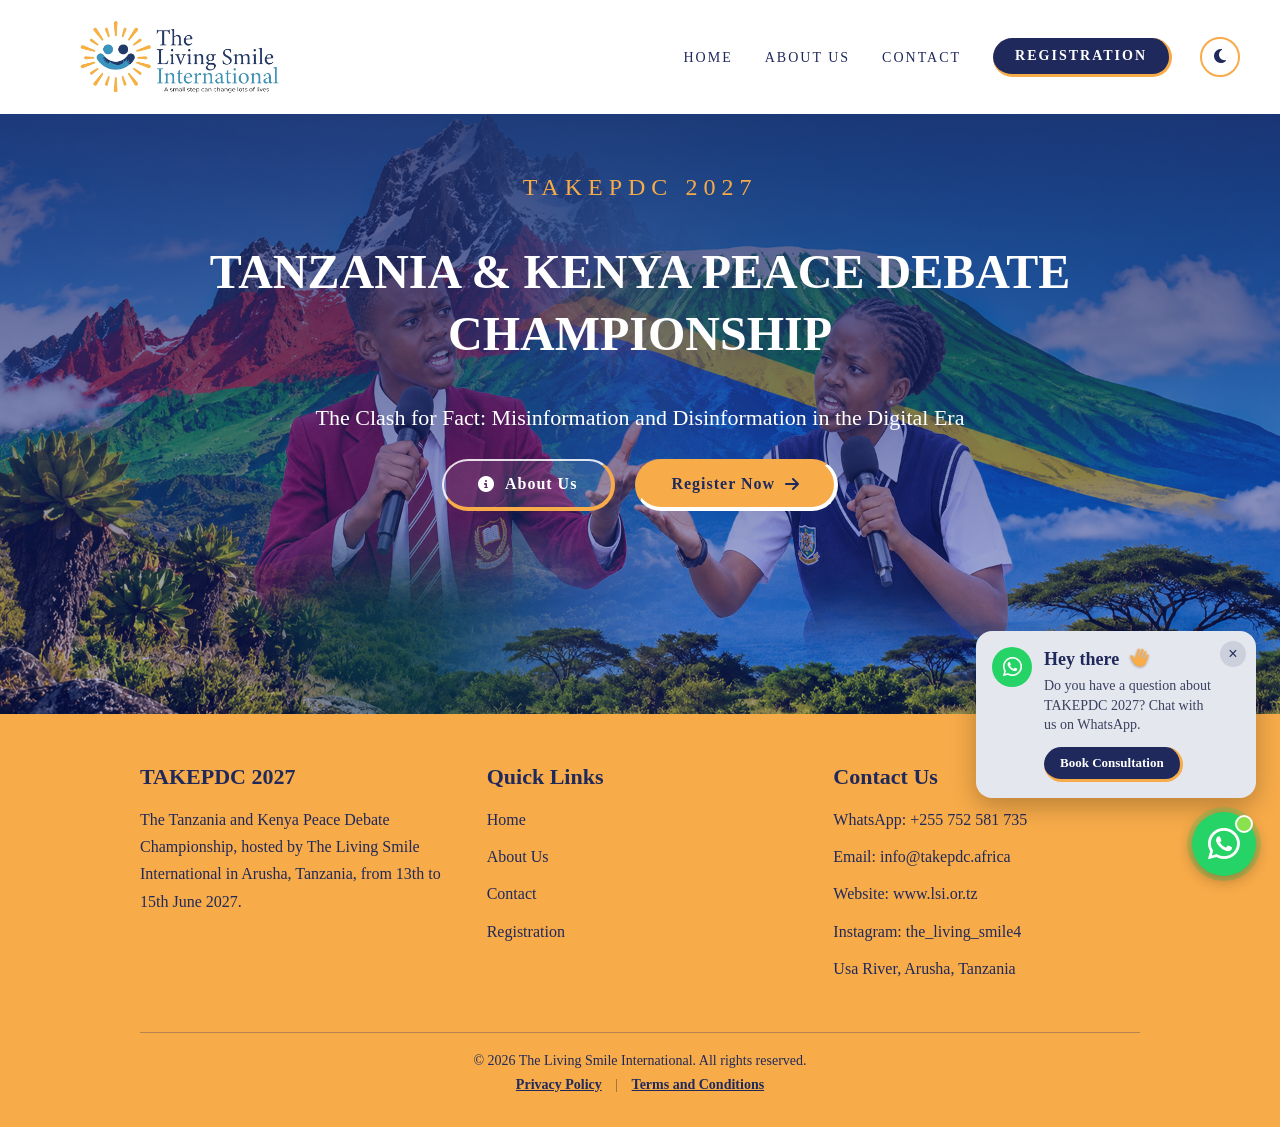
==== commit 736c75c3: "committ" ====
--- a/index.html
+++ b/index.html
@@ -77,7 +77,7 @@
             <div class="footer-column">
                 <h3>Contact Us</h3>
                 <p><a href="https://wa.me/255752581735">WhatsApp: +255 752 581 735</a></p>
-                <p><a href="mailto:chamliho@gmail.com">Email: chamliho@gmail.com</a></p>
+                <p><a href="mailto:info@takepdc.africa">Email: info@takepdc.africa</a></p>
                 <p><a href="https://www.lsi.or.tz">Website: www.lsi.or.tz</a></p>
                 <p><a href="https://www.instagram.com/the_living_smile4">Instagram: the_living_smile4</a></p>
                 <p>Usa River, Arusha, Tanzania</p>
--- a/style.css
+++ b/style.css
@@ -1251,4 +1251,11 @@
 .footer-legal span {
     margin: 0 10px;
     opacity: 0.6;
+}
+.about-box .surprise-note {
+    text-align: center;
+    font-style: italic;
+    font-weight: 600;
+    color: var(--heading);
+    margin: 24px 0 0 0;
 }
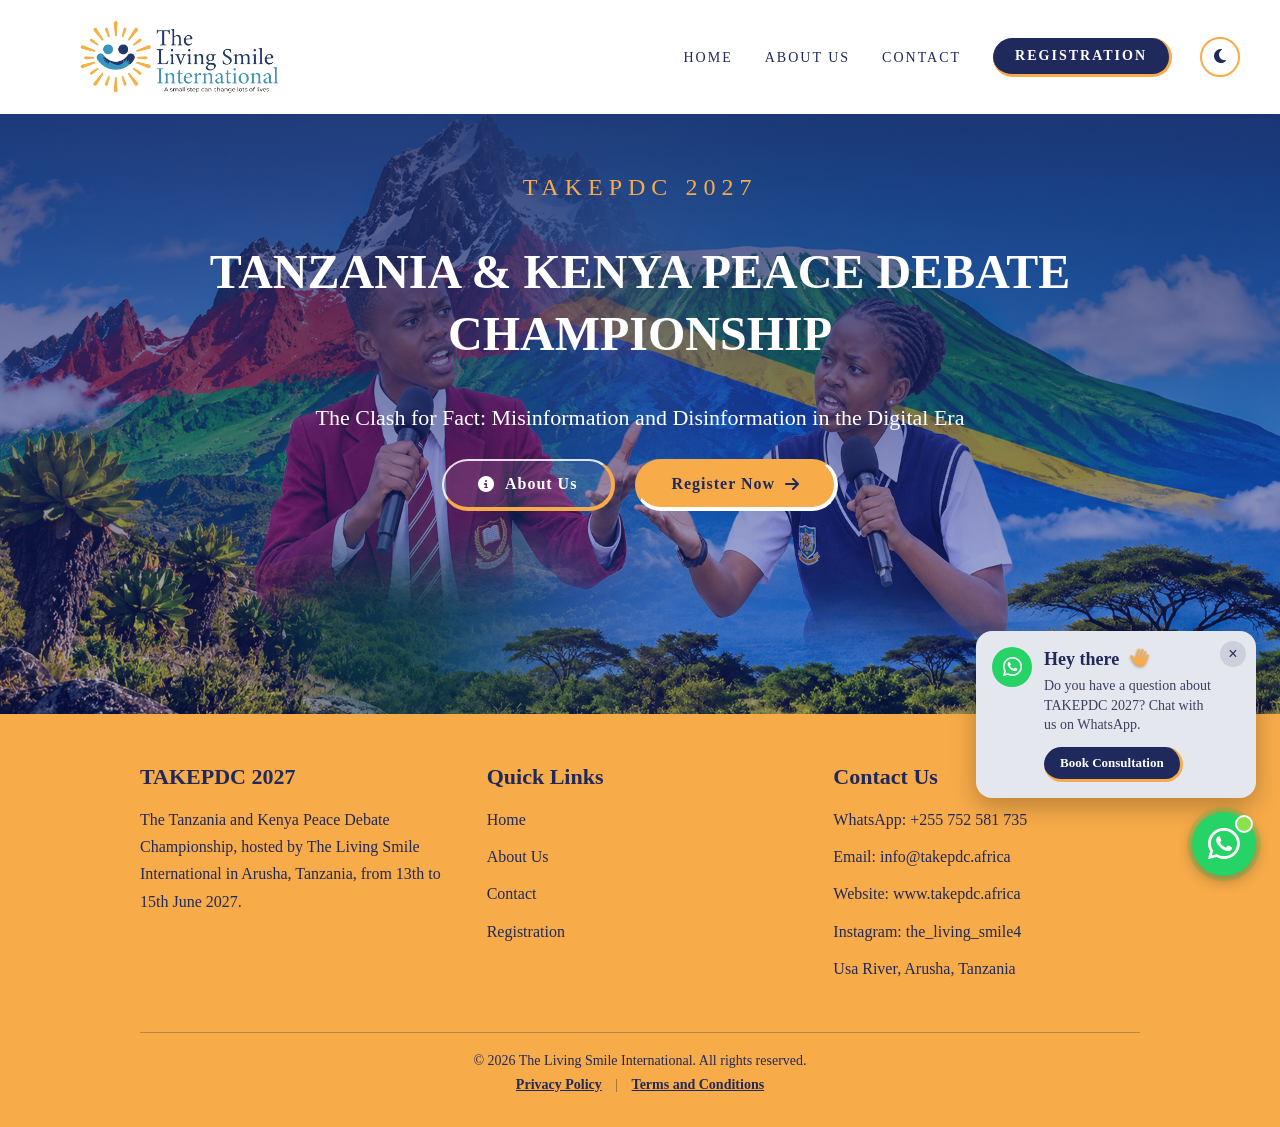
==== commit d7444288: "commit" ====
--- a/index.html
+++ b/index.html
@@ -78,7 +78,7 @@
                 <h3>Contact Us</h3>
                 <p><a href="https://wa.me/255752581735">WhatsApp: +255 752 581 735</a></p>
                 <p><a href="mailto:info@takepdc.africa">Email: info@takepdc.africa</a></p>
-                <p><a href="https://www.lsi.or.tz">Website: www.lsi.or.tz</a></p>
+                <p><a href="https://www.takepdc.africa">Website: www.takepdc.africa</a></p>
                 <p><a href="https://www.instagram.com/the_living_smile4">Instagram: the_living_smile4</a></p>
                 <p>Usa River, Arusha, Tanzania</p>
             </div>
